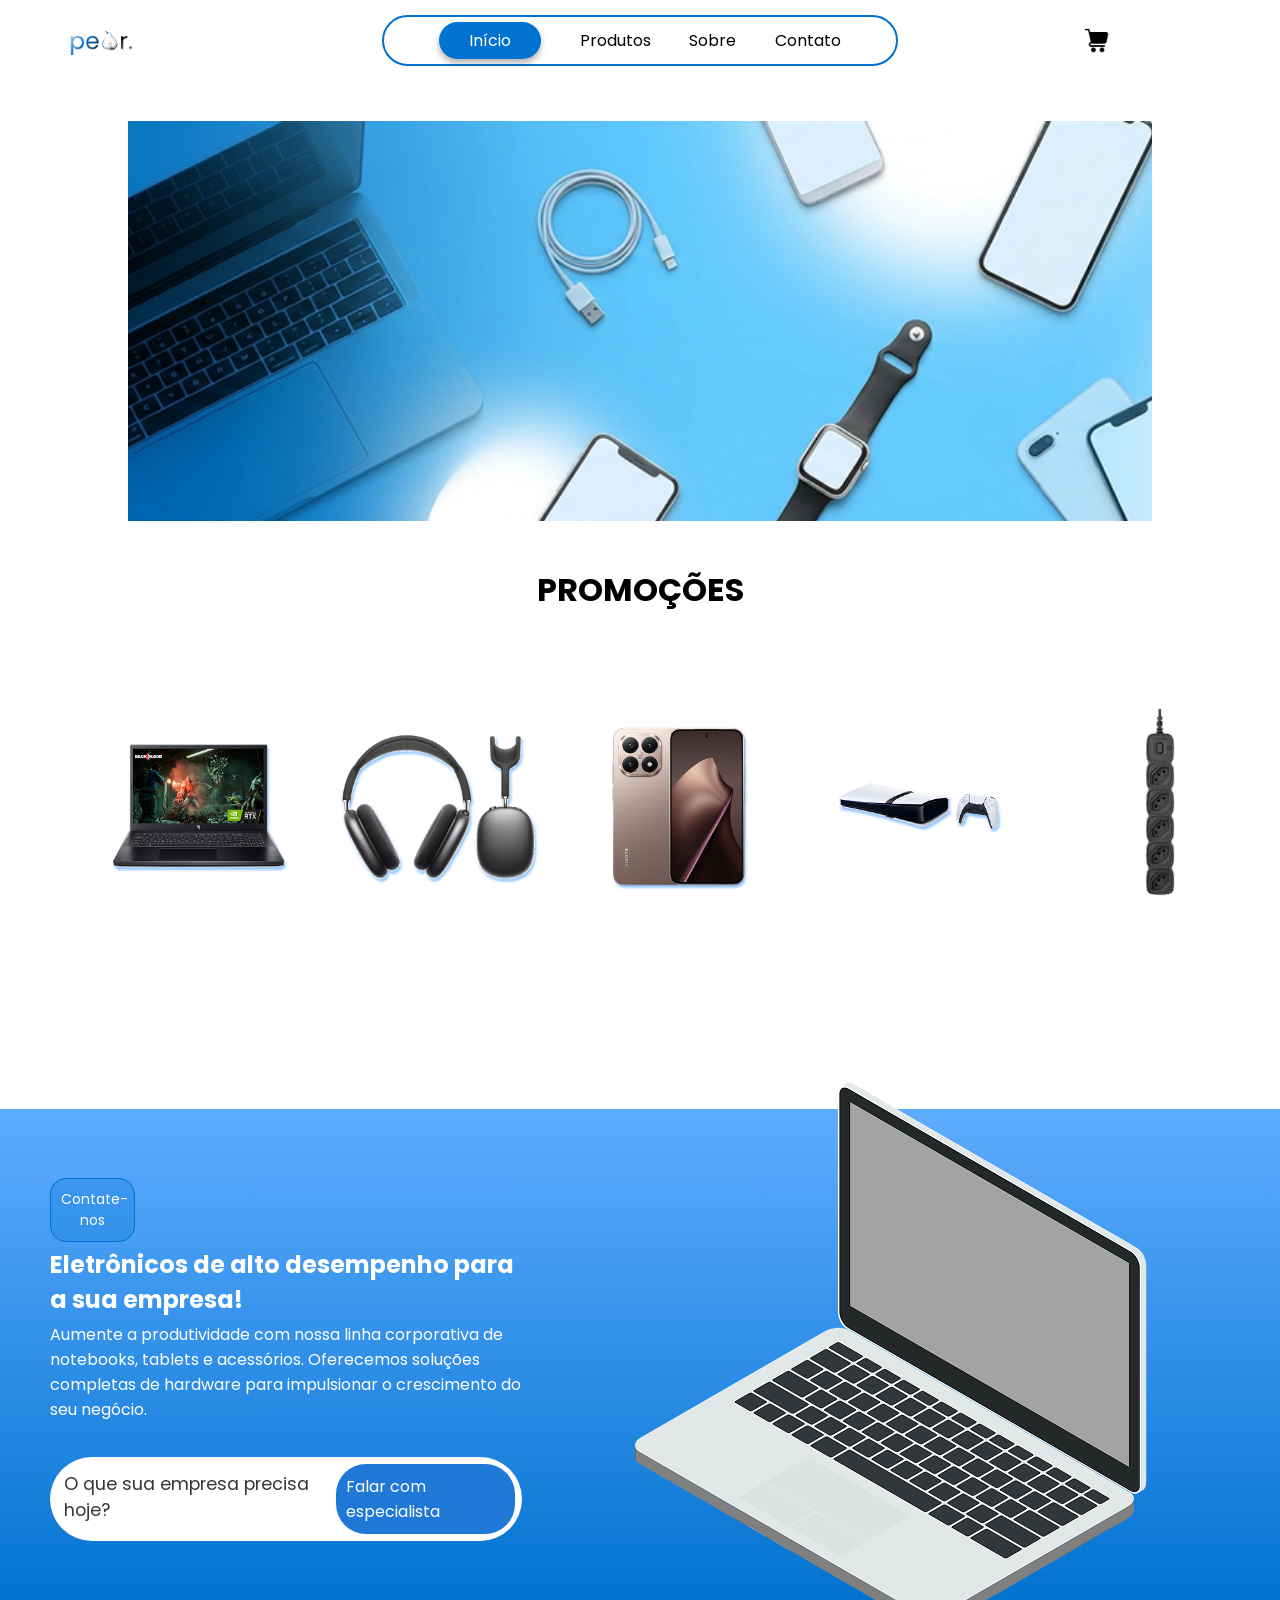
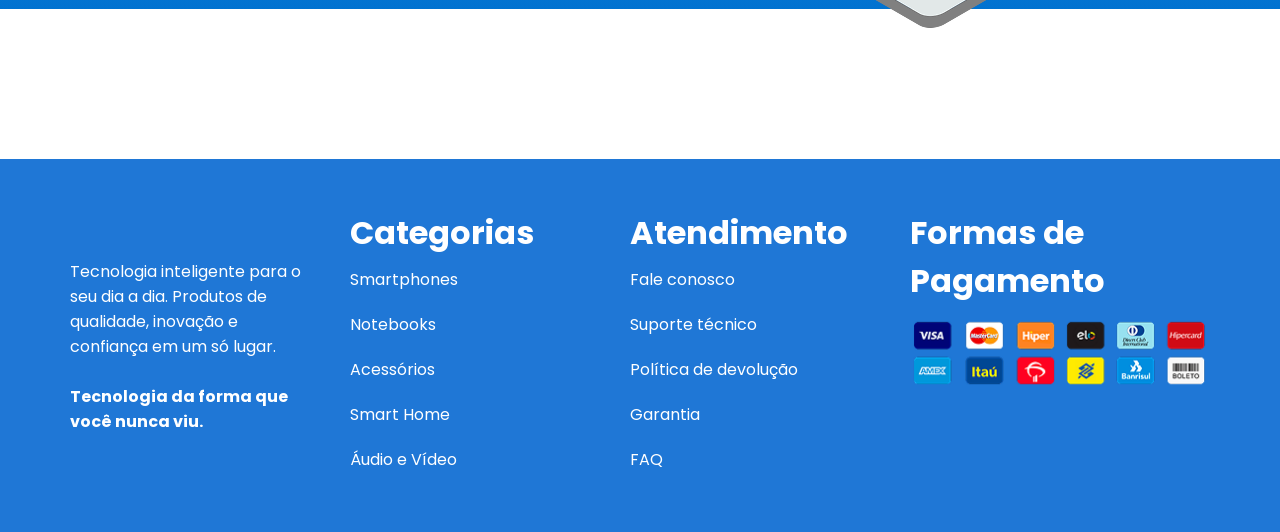
==== index.html @ b6d2abdd "alterações na navbar" ====
<!DOCTYPE html>
<html lang="pt-br">
<head>
    <meta charset="UTF-8">
    <meta name="viewport" content="width=device-width, initial-scale=1.0">
    <title>Pear Brasil</title>
    <link rel="stylesheet" href="css/style.css">
    <link href="https://fonts.googleapis.com/css2?family=Poppins:ital,wght@0,100;0,200;0,300;0,400;0,500;0,600;0,700;0,800;0,900;1,100;1,200;1,300;1,400;1,500;1,600;1,700;1,800;1,900&display=swap" rel="stylesheet">
    <link rel="shortcut icon" href="../images/favicon_io/favicon.ico" type="image/x-icon">
</head>
<body>
    

    <nav>
        <img id="pear" src="assets/perlogo-nobg.png" alt="">
        <ul class="nav-list">
            <li class="active"><a id="atual" class="links" href="index.html">Início</a></li>
            <li><a class="links" href="html/produtos.html">Produtos</a></li>
            <li><a class="links" href="sobre.html">Sobre</a></li>
            <li><a class="links" href="contato.html">Contato</a></li>
        </ul>

        <img class="carrinho" src="assets/carrinho-header.png" alt="Carrinho de compras">
    </nav>

    <header>
        <img id="banner" src="assets/header-banner.png" alt="Banner de eletrônicos">

        <h1 id="promo">PROMOÇÕES</h1>

        <section>
            <div id="galeria-bloco">
                <div id="galeria">
                    <img class="imgsbloco" src="assets/itens-promo/notebook-promo.png" alt="Notebook Acer em promoção">
                    <img class="imgsbloco" src="assets/itens-promo/headphone-promo.png" alt="Air Pods Max 2 em promoção">
                    <img class="imgsbloco" src="assets/itens-promo/cellphone-promo.png" alt="Xiaomi 15T Pro em promoção">
                    <img class="imgsbloco" src="assets/itens-promo/ps5-promo.png" alt="PS5 em promoção">
                    <img class="imgsbloco" src="assets/itens-promo/filtrodelinha-promo.png" alt="Filtro de linha em promoção">
                </div>
            </div>

            <div id="texto-aba">
                <div class="textos">
                    <p id="vidro">Contate-nos</p>
                    <h1>Eletrônicos de alto desempenho para a sua empresa!</h1>
                    <p>Aumente a produtividade com nossa linha corporativa de notebooks, tablets e acessórios. Oferecemos soluções completas de hardware para impulsionar o crescimento do seu negócio.</p>
                    <section id="texto-outraaba">
                        <p id="p-branco">O que sua empresa precisa hoje?</p>
                        <p id="p-azul">Falar com especialista</p>
                    </section>  
                </div>
                <div id="">
                    <img src="assets/notebook.png" alt="Imagem de um notebook">
                </div>
            </div>
        </section>
    </header>

    <footer>
        <div class="coluna">
            <img src="assets/Group 4.png" alt="" width="200px">
            <br>
            <br>
            <p>Tecnologia inteligente para o seu dia a dia. Produtos de qualidade, inovação e confiança em um só lugar.</p>
            <br>
            <p><strong>Tecnologia da forma que você nunca viu.</strong></p>
        </div>

        <div class="coluna">
            <ul class="footer-lista">
                <h1 class="titulos">Categorias</h1>
                <li>Smartphones</li>
                <li>Notebooks</li>
                <li>Acessórios</li>
                <li>Smart Home</li>
                <li>Áudio e Vídeo</li>
            </ul>
        </div>

        <div class="coluna">
            <ul class="footer-lista">
                <h1 class="titulos">Atendimento</h1>
                <li>Fale conosco</li>
                <li>Suporte técnico</li>
                <li>Política de devolução</li>
                <li>Garantia</li>
                <li>FAQ</li>
            </ul>
        </div>

        <div class="coluna">
            <h1 class="titulos">Formas de Pagamento</h1>
            <img class="titulos" src="assets/payments-footer.png" alt="Formas de pagamento" width="300px">
        </div>
    </footer>

</body>
</html>
---- css/style.css ----
/* Topo (Top), Direita (Right), Baixo (Bottom) e Esquerda (Left) */

*{
    margin: 0; /* Remove a margem padrão externa de todos os elementos */
    padding: 0; /* Remove o espaçamento padrão interno de todos os elementos */
    box-sizing: border-box; /* Garante que a largura e altura incluam bordas e paddings */
}

body{
    font-family: 'Poppins', sans-serif; /* Define a fonte padrão "Poppins" para o site */
}

nav {
    display: flex; /* Ativa o modelo Flexbox para alinhar os elementos filhos */
    justify-content: center; /* Alinha horizontalmente os itens filhos no centro do nav */
    align-items: center; /* Alinha verticalmente os itens filhos no centro do nav */
    padding: 15px; /* Adiciona 15px de espaço interno em cima/baixo e 50px nas laterais */
    position: relative; /* Define este elemento como a referência para filhos absolutos */
}

/* nav:active{
    background-color: rgb(40, 40, 209);
    color: white;
    font-weight: bold;

} */

.nav-list {
    display: flex; /* Ativa o Flexbox para organizar os links em linha */
    justify-content: center; /* Alinha os links de forma centralizada dentro da lista */
    align-items: center; /* Alinha verticalmente os links no centro da barra */
    list-style-type: none; /* Remove as bolinhas/marcadores padrão da lista HTML */
    border: 2px solid #0172d0; /* Cria uma borda fina azul ao redor do menu (formato pílula) */
    border-radius: 50px; /* Arredonda as pontas da borda para criar o design de pílula */
    padding: 5px 55px; /* Adiciona 5px de espaço interno acima/abaixo e 55px nas laterais */
    gap: clamp(1rem, 3vw, 4rem); /* Cria espaço dinâmico entre os links usando limites flexíveis */
    background: transparent; /* Mantém o fundo da lista transparente, sem cor sólida */
}

/* 1. Ajuste na LI ativa: ela vira apenas a referência */
li.active {
    color: white !important; /* Força o texto do link ativo a ser branco */
    text-align: center; /* Alinha o texto no centro do elemento */
    position: relative; /* Mantém como relativo para ancorar o balão azul atrás */
    padding: 6px 30px; /* Mantém o mesmo espaço para o texto respirar */
    display: inline-flex; /* Garante alinhamento correto do texto */
    align-items: center;
    justify-content: center;
    z-index: 1; /* Garante que o texto fique ACIMA do balão azul */
}


li.active::before {
    content: ""; /* Necessário para criar o elemento fantasma */
    position: absolute; /* Torna o balão invisível para o cálculo de espaço da barra */
    top: 0;
    left: 0;
    width: 100%; /* Ocupa exatamente a largura da li */
    height: 100%; /* Ocupa exatamente a altura da li */
    background-color: #0172d0; /* A cor de fundo azul */
    border-radius: 50px; /* Deixa as pontas arredondadas */
    box-shadow: 0 4px 6px rgba(0, 0, 0, 0.3); /* A sombra suave abaixo do botão */
    z-index: -1; /* Joga o balão azul para TRÁS do texto */
}



.carrinho {
    width: 25px; /* Define a largura fixa que você queria, substituindo o clamp e o size */
    height: auto; /* Ajusta a altura proporcionalmente para não distorcer a imagem */
    cursor: pointer; /* Transforma o cursor do mouse na "mãozinha" de clique */
    position: absolute; /* Remove o carrinho do fluxo normal, permitindo posicionamento livre */
    right: 171px; /* Alinha o carrinho a 159px da borda direita */
}
#atual{
    color: rgb(255, 255, 255); /* Altera a cor do elemento com id "atual" para branco */
}

.links{
    text-decoration: none; /* Remove o sublinhado padrão que os links têm em HTML */
    color: black; /* Define a cor do texto do link como preta */
}

#pear {
    position: absolute; /* Remove a logo do fluxo, fazendo-a "flutuar" na tela */
    left: 50px; /* Alinha a lateral esquerda da logo a 50px da borda do nav */
    top: 50%; /* Joga a logo para a metade vertical do elemento pai */
    transform: translateY(-50%); /* Ajusta o eixo próprio da logo para um alinhamento vertical perfeito */
    width: 8%; /* Define a largura da logo como 8% do tamanho da tela */
}

img#banner{
    display: block; /* Transforma a imagem em bloco para aceitar margens automáticas */
    width: 80%; /* Faz o banner ocupar 80% da largura da tela */
    max-width: 1400px; /* Impede que o banner cresça além de 1400px em telas gigantes */
    height: 400px; /* Fixa a altura do banner em 400px */
    object-fit: cover; /* Recorta e adapta a imagem para preencher os 400px sem distorcer */
    margin: 40px auto 0 auto; /* Aplica 40px de margem acima e centraliza horizontalmente (auto) */
}

#promo{
    text-align: center; /* Centraliza o texto dentro da seção de promoções */
    padding: 45px; /* Adiciona 45px de espaço em todas as direções internas desta seção */
}

.imgsbloco{
    width: 100%; /* Faz a imagem do produto ocupar todo o espaço do bloco pai */
    max-width: 200px; /* Limita a largura máxima da imagem do produto em 200px */
    height: auto; /* Mantém a proporção da altura correta sem amassar o produto */
    transition: 0.3s; /* Cria uma transição suave de 0.3 segundos para qualquer efeito */
}

.imgsbloco:hover{
    transform: translateY(-10px); /* Move o produto 10px para cima quando o mouse passa por cima */
    cursor: pointer; /* Transforma o cursor na "mãozinha" de clique durante o hover */
}

#galeria{
    display: flex; /* Organiza os produtos da galeria lado a lado */
    gap: clamp(40px, 3vw, 100px); /* CORRIGIDO: Invertido a ordem dos valores do clamp para funcionar na lógica min, ideal, max */
    margin-left: 50px; /* Adiciona uma margem de 50px na lateral esquerda da galeria */
}

#galeria-bloco{
    background: #ffffff; /* CORRIGIDO: Alterado de gradiente redundante idêntico para uma cor sólida pura */
    padding: 50px; /* Adiciona 50px de espaço interno ao redor de toda a galeria */
    display: flex; /* Ativa o Flexbox para alinhar o conteúdo interno */
    justify-content: center; /* Centraliza horizontalmente o conteúdo da galeria */
}

#texto-aba{
    display: flex; /* CORRIGIDO: Alterado para flex comum já que width: 100% quebrava a lógica do inline-flex */
    justify-content: space-between; /* Distribui os itens internos deixando espaço máximo entre eles */
    align-items: center; /* Centraliza verticalmente os elementos dentro do bloco */
    background: linear-gradient(to bottom, #5EACFF, #0172d0); /* Cria um degradê vertical de azul claro para azul escuro */
    color: white; /* Altera a cor de todos os textos internos para branco */
    width: 100%; /* Força o bloco a ocupar toda a largura disponível */
    height: 500px; /* Fixa a altura deste bloco em 500px */
    padding: 50px; /* Adiciona 50px de preenchimento interno em todos os lados */
    margin: 150px auto; /* Adiciona 150px de margem acima/abaixo e centraliza nas laterais */
}

#vidro {
    background: #0173d044; /* Define um fundo azul com bastante transparência (efeito vidro) */
    border: 1px solid #0172d0; /* Cria uma borda fina azul sólida ao redor da caixa */
    border-radius: 16px; /* Arredonda os cantos da caixa de vidro em 16px */
    padding: 10px; /* Adiciona 10px de preenchimento interno para o texto não colar na borda */
    color: #ffffff; /* Garante que o texto dentro do vidro seja branco */
    width: 18%; /* Define a largura da caixa como 18% do espaço do bloco pai */
    font-size: 14px; /* Define o tamanho da fonte interna em 14px */
    text-align: center; /* Centraliza o texto dentro da caixinha */
}

.textos{
    display: flex; /* Ativa o Flexbox para organizar os textos */
    flex-direction: column; /* Organiza os textos em formato de coluna (um embaixo do outro) */
    gap: 5px; /* Adiciona um espaço de 5px entre cada linha de texto/parágrafo */
    width: 40%; /* Define que esse bloco de texto ocupará 40% do espaço horizontal */
}

#texto-outraaba{
    display: inline-flex; /* Define o container como inline flexível */
    background-color: white; /* Define o fundo deste bloco interno como branco sólido */
    border-radius: 50px; /* Deixa os cantos totalmente arredondados (estilo cápsula) */
    justify-content: space-between; /* Alinha os itens jogando um para cada ponta interna */
    padding: 7px; /* Adiciona 7px de espaço interno em toda a volta */
    margin-top: 30px; /* Empurra essa caixinha 30px para baixo do elemento acima */
}

#p-branco{
    color: rgb(54, 54, 54); /* Define a cor do texto deste parágrafo como cinza escuro */
    padding: 7px; /* Adiciona 7px de espaçamento interno ao redor do texto */
    font-size: 1.1rem; /* Aumenta levemente o tamanho da fonte para 1.1rem */
}

#p-azul{
    background-color: #1f77d6; /* Define uma cor de fundo azul para este elemento */
    border-radius: 30px; /* Arredonda os cantos desse bloco azul em 30px */
    padding: 10px; /* Adiciona 10px de espaçamento interno em todas as direções */
}

#note{
    height: auto; /* Mantém a altura proporcional para não distorcer a imagem do notebook */
    width: 70%; /* Faz a imagem do notebook ocupar 70% da área disponível */
}

footer{
    display: flex; /* Ativa o Flexbox no rodapé para alinhar as colunas lado a lado */
    justify-content: space-between; /* CORRIGIDO: Corrigido o erro de digitação de space-beetween para space-between */
    align-items: flex-start; /* Alinha as colunas no topo do rodapé, deixando o crescimento livre para baixo */
    background-color: #1f77d6; /* Aplica uma cor de fundo azul no rodapé inteiro */
    color: white; /* Define a cor padrão das letras do rodapé como branca */
    width: 100%; /* Faz o rodapé cobrir toda a largura da janela */
    height: auto; /* Deixa a altura do rodapé livre para se adaptar ao tamanho do conteúdo */
    padding: 50px; /* Adiciona 50px de preenchimento interno em todo o rodapé */
}

.footer-lista{
    list-style: none; /* Remove marcadores/bolinhas das listas do rodapé */
    padding: 0; /* Remove preenchimentos extras padrões da lista */
    flex: 1; /* Faz a lista crescer e ocupar fatias iguais com as outras colunas */
}

.footer-lista li{
    color: white; /* Garante que os links/itens da lista sejam brancos */
    padding: 10px 0; /* Adiciona 10px de espaço vertical entre um link do rodapé e outro */
}

.coluna{
    flex: 1; /* Faz com que cada coluna do rodapé tenha exatamente a mesma largura distribuída */
    padding: 0px 20px; /* Adiciona 20px de espaçamento interno apenas nas laterais das colunas */
}
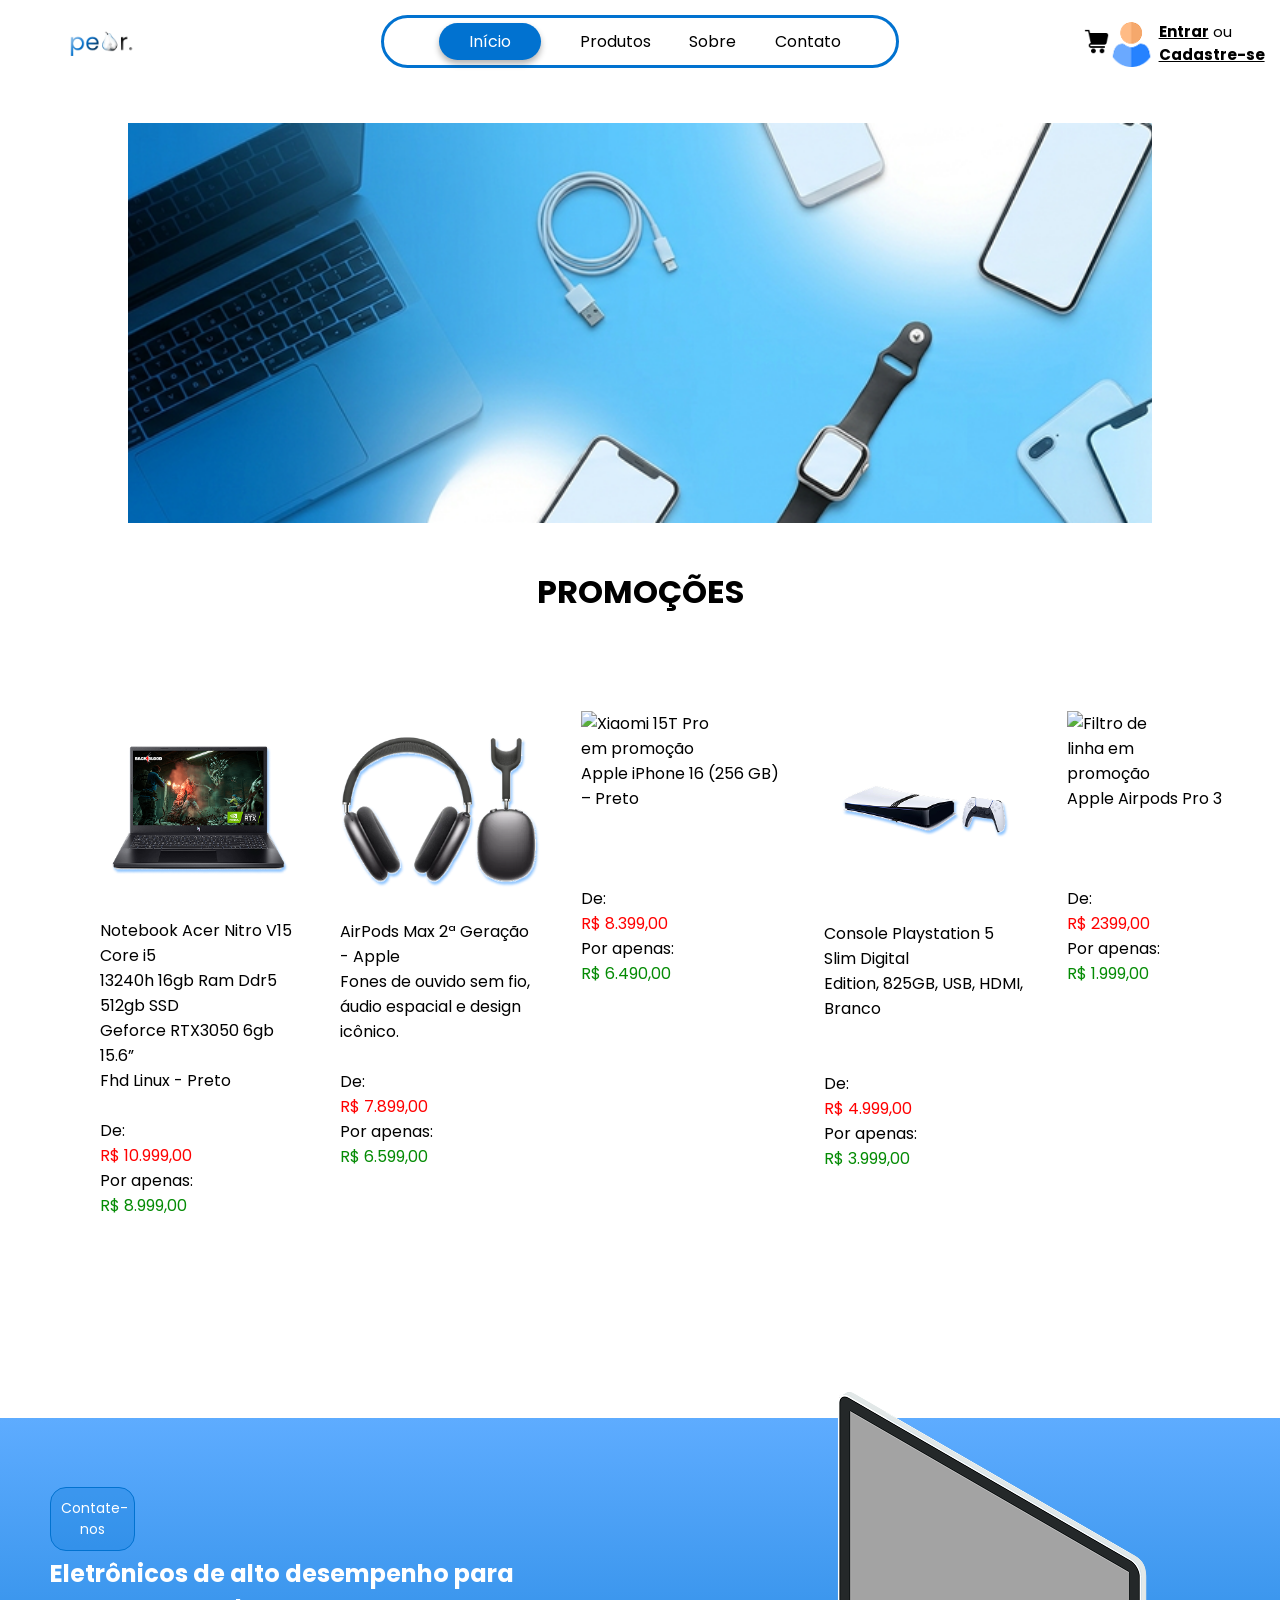
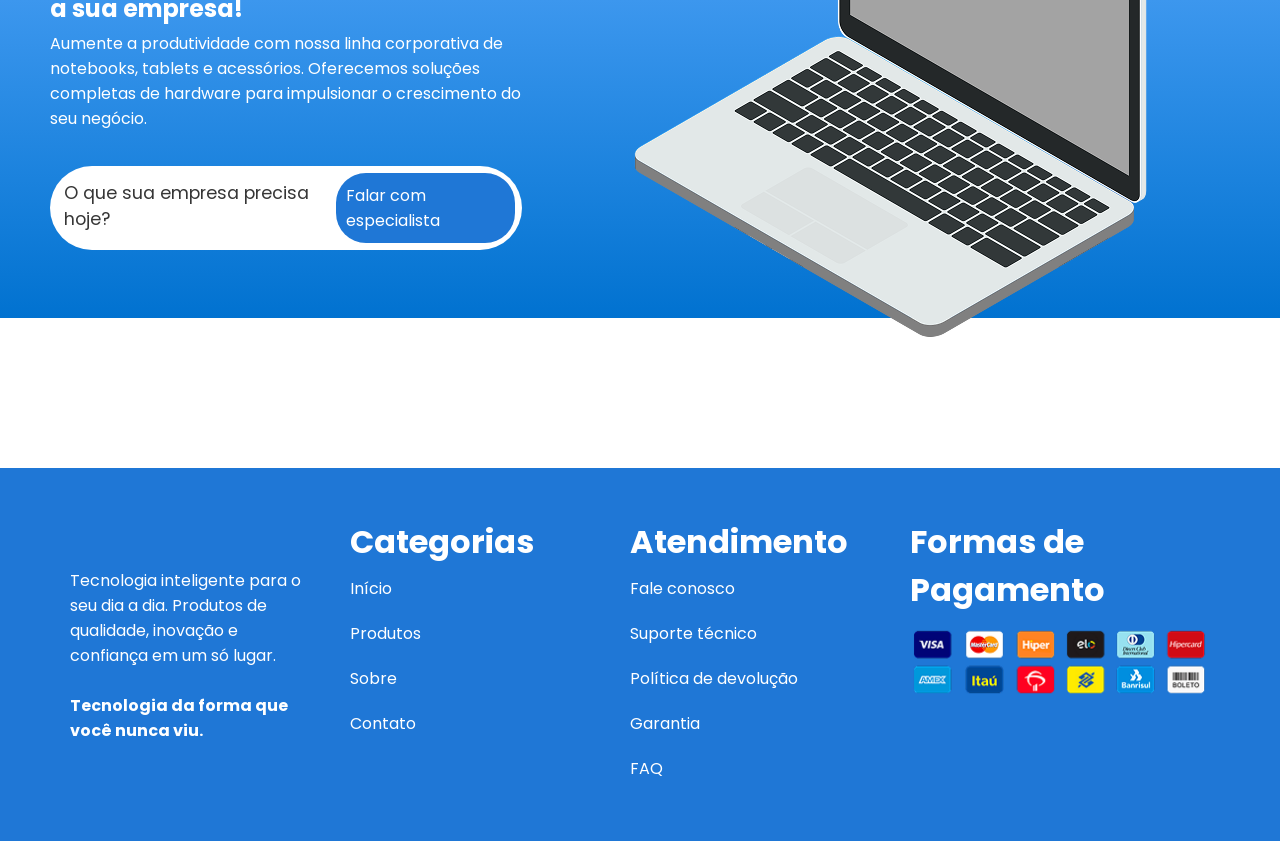
==== commit 57b98022: "Altrações: Correções no login/cadastro, menu footer adicionado e correção na loginArea" ====
--- a/index.html
+++ b/index.html
@@ -6,20 +6,27 @@
     <title>Pear Brasil</title>
     <link rel="stylesheet" href="css/style.css">
     <link href="https://fonts.googleapis.com/css2?family=Poppins:ital,wght@0,100;0,200;0,300;0,400;0,500;0,600;0,700;0,800;0,900;1,100;1,200;1,300;1,400;1,500;1,600;1,700;1,800;1,900&display=swap" rel="stylesheet">
-    <link rel="shortcut icon" href="../images/favicon_io/favicon.ico" type="image/x-icon">
+    <link rel="shortcut icon" href="./assets/favicon_io/favicon.ico" type="image/x-icon">
 </head>
 <body>
     
 
     <nav>
-        <img id="pear" src="assets/perlogo-nobg.png" alt="">
+        <a href="/index.html"><img id="pear" src="../assets/perlogo-nobg.png" alt="Logo da Pear" /></a>
         <ul class="nav-list">
             <li class="active"><a id="atual" class="links" href="index.html">Início</a></li>
-            <li><a class="links" href="html/produtos.html">Produtos</a></li>
-            <li><a class="links" href="sobre.html">Sobre</a></li>
-            <li><a class="links" href="contato.html">Contato</a></li>
+            <li><a class="links" href="/pages/produtos.html">Produtos</a></li>
+            <li><a class="links" href="/pages/sobre.html">Sobre</a></li>
+            <li><a class="links" href="/pages/contato.html">Contato</a></li>
         </ul>
-
+        <div id="loginSection">
+            <div id="textLogin">
+               <strong><u><a class="links" href="/pages/login.html">Entrar</a></u></strong> ou <br> <strong ><u><a class="links" href="/pages/cadastro.html">Cadastre-se</a></u></strong>
+            </div>
+            <div id="loginIcon">
+            <img src="assets/icon.png" alt="Ícone de login">
+            </div>
+        </div>
         <img class="carrinho" src="assets/carrinho-header.png" alt="Carrinho de compras">
     </nav>
 
@@ -31,11 +38,23 @@
         <section>
             <div id="galeria-bloco">
                 <div id="galeria">
-                    <img class="imgsbloco" src="assets/itens-promo/notebook-promo.png" alt="Notebook Acer em promoção">
-                    <img class="imgsbloco" src="assets/itens-promo/headphone-promo.png" alt="Air Pods Max 2 em promoção">
-                    <img class="imgsbloco" src="assets/itens-promo/cellphone-promo.png" alt="Xiaomi 15T Pro em promoção">
-                    <img class="imgsbloco" src="assets/itens-promo/ps5-promo.png" alt="PS5 em promoção">
-                    <img class="imgsbloco" src="assets/itens-promo/filtrodelinha-promo.png" alt="Filtro de linha em promoção">
+                    
+                    <div><img class="imgsbloco" src="assets/itens-promo/notebook-promo.png" alt="Notebook Acer em promoção">
+                        Notebook Acer Nitro V15 Core i5 <br> 13240h 16gb Ram Ddr5 512gb SSD<br> Geforce RTX3050 6gb 15.6” <br> Fhd Linux - Preto <br><br>De:<p style="color: red;">R$ 10.999,00</p> Por apenas:<p style="color: rgb(4, 139, 4)">  R$ 8.999,00</p>
+                    </div>
+                    <div> <img class="imgsbloco" src="assets/itens-promo/headphone-promo.png" alt="Air Pods Max 2 em promoção">
+                       AirPods Max 2ª Geração - Apple <br> Fones de ouvido sem fio, <br> áudio espacial e design icônico. <br> <br> De:<p style="color: red;">R$ 7.899,00</p> Por apenas:<p style="color: rgb(4, 139, 4)">  R$ 6.599,00</p>
+                    </div>
+                   <div><img class="imgsbloco" src="assets/itens-promo/Rectangle_4.png" alt="Xiaomi 15T Pro em promoção">
+                         Apple iPhone 16 (256 GB) – Preto <br><br><br> <br> De:<p style="color: red;">R$ 8.399,00</p> Por apenas:<p style="color: rgb(4, 139, 4)">  R$ 6.490,00</p>
+                   </div>
+                    <div><img class="imgsbloco" src="assets/itens-promo/ps5-promo.png" alt="PS5 em promoção">
+                         Console Playstation 5 Slim Digital <br> Edition, 825GB, USB, HDMI, Branco <br><br><br> De:<p style="color: red;">R$ 4.999,00</p> Por apenas:<p style="color: rgb(4, 139, 4)">  R$ 3.999,00</p>
+                    </div>
+                    <div><img class="imgsbloco" src="assets/itens-promo/Rectangle_4_1.png" alt="Filtro de linha em promoção">
+                        Apple Airpods Pro 3 <br><br><br><br>De:<p style="color: red;">R$ 2399,00</p> Por apenas:<p style="color: rgb(4, 139, 4)">  R$ 1.999,00</p>
+                    </div>
+                    
                 </div>
             </div>
 
@@ -58,7 +77,7 @@
 
     <footer>
         <div class="coluna">
-            <img src="assets/Group 4.png" alt="" width="200px">
+            <img id="foto-sobre" src="assets/Group 4.png" alt="" width="200px">
             <br>
             <br>
             <p>Tecnologia inteligente para o seu dia a dia. Produtos de qualidade, inovação e confiança em um só lugar.</p>
@@ -69,11 +88,11 @@
         <div class="coluna">
             <ul class="footer-lista">
                 <h1 class="titulos">Categorias</h1>
-                <li>Smartphones</li>
-                <li>Notebooks</li>
-                <li>Acessórios</li>
-                <li>Smart Home</li>
-                <li>Áudio e Vídeo</li>
+                <li> <a href="index.html">Início</a></li>
+                <li> <a href="/pages/produtos.html">Produtos</a></li>
+                <li><a href="/pages/sobre.html">Sobre</a></li>
+                <li><a href="/pages/contato.html">Contato</a></li>
+                
             </ul>
         </div>
 
--- a/css/style.css
+++ b/css/style.css
@@ -30,7 +30,7 @@
     justify-content: center; /* Alinha os links de forma centralizada dentro da lista */
     align-items: center; /* Alinha verticalmente os links no centro da barra */
     list-style-type: none; /* Remove as bolinhas/marcadores padrão da lista HTML */
-    border: 2px solid #0172d0; /* Cria uma borda fina azul ao redor do menu (formato pílula) */
+    border: 3px solid #0172d0; /* Cria uma borda fina azul ao redor do menu (formato pílula) */
     border-radius: 50px; /* Arredonda as pontas da borda para criar o design de pílula */
     padding: 5px 55px; /* Adiciona 5px de espaço interno acima/abaixo e 55px nas laterais */
     gap: clamp(1rem, 3vw, 4rem); /* Cria espaço dinâmico entre os links usando limites flexíveis */
@@ -39,7 +39,7 @@
 
 /* 1. Ajuste na LI ativa: ela vira apenas a referência */
 li.active {
-    color: white !important; /* Força o texto do link ativo a ser branco */
+    color: rgb(255, 255, 255) !important; /* Força o texto do link ativo a ser branco */
     text-align: center; /* Alinha o texto no centro do elemento */
     position: relative; /* Mantém como relativo para ancorar o balão azul atrás */
     padding: 6px 30px; /* Mantém o mesmo espaço para o texto respirar */
@@ -105,9 +105,12 @@
 
 .imgsbloco{
     width: 100%; /* Faz a imagem do produto ocupar todo o espaço do bloco pai */
-    max-width: 200px; /* Limita a largura máxima da imagem do produto em 200px */
+    max-width: 245px; /* Limita a largura máxima da imagem do produto em 200px */
     height: auto; /* Mantém a proporção da altura correta sem amassar o produto */
     transition: 0.3s; /* Cria uma transição suave de 0.3 segundos para qualquer efeito */
+    margin-right: 50px; /* Centraliza a imagem dentro do bloco pai */
+    
+    
 }
 
 .imgsbloco:hover{
@@ -195,18 +198,48 @@
     padding: 50px; /* Adiciona 50px de preenchimento interno em todo o rodapé */
 }
 
-.footer-lista{
+.footer-lista {
     list-style: none; /* Remove marcadores/bolinhas das listas do rodapé */
     padding: 0; /* Remove preenchimentos extras padrões da lista */
     flex: 1; /* Faz a lista crescer e ocupar fatias iguais com as outras colunas */
 }
 
-.footer-lista li{
-    color: white; /* Garante que os links/itens da lista sejam brancos */
-    padding: 10px 0; /* Adiciona 10px de espaço vertical entre um link do rodapé e outro */
+.footer-lista li {
+    padding: 10px 0; /* Adiciona 10px de espaço vertical entre um item do rodapé e outro */
+}
+
+.footer-lista li a {
+    text-decoration: none; /* Remove o sublinhado clássico de link */
+    color: #ffffff;        /* Altera a cor do texto para branco (mude se preferir outra cor) */
+    transition: color 0.3s ease; /* Deixa a mudança de cor suave ao passar o mouse */
+}
+
+.footer-lista li a:hover {
+    color: #cccccc;        /* Muda para um cinza claro ao passar o mouse */
 }
 
 .coluna{
     flex: 1; /* Faz com que cada coluna do rodapé tenha exatamente a mesma largura distribuída */
     padding: 0px 20px; /* Adiciona 20px de espaçamento interno apenas nas laterais das colunas */
-}+}
+
+
+#loginIcon{
+    display:flex;
+    position: absolute;
+    margin-top: -20px;
+    margin-left: 210px;
+    height: 55%;
+}
+#textLogin{
+   position: absolute;
+   padding-left: 260px;
+   margin-top: -22px;
+   font-size: 15px;
+    
+
+}
+
+
+
+
